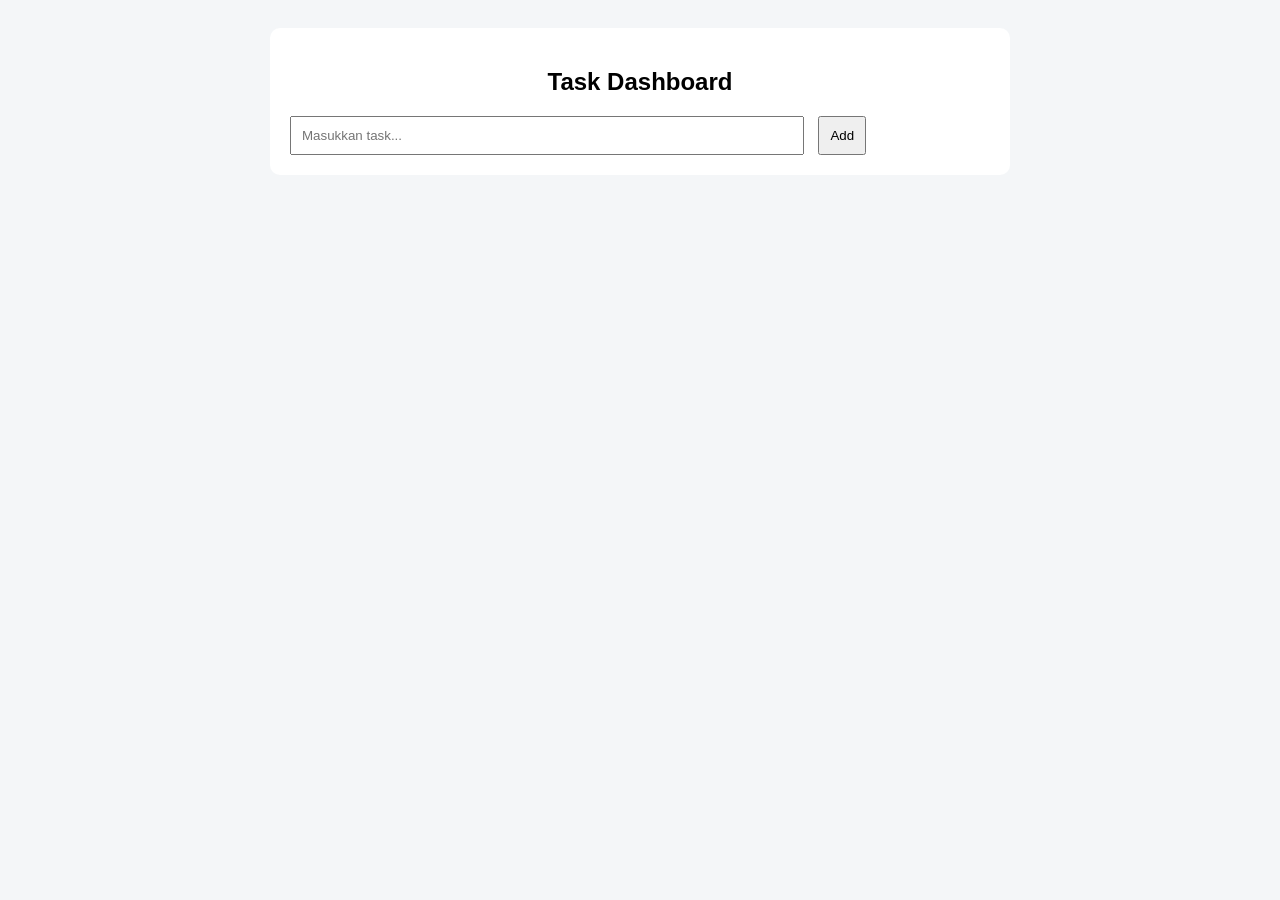
==== dashboard.html @ 7d49c584 "Add initial dashboard layout and task management functionality" ====
<!DOCTYPE html>
<html lang="en">
<head>
  <meta charset="UTF-8">
  <title>Dashboard Task</title>
  <style>
    body {
      font-family: Arial;
      background: #f4f6f8;
      padding: 20px;
    }
    .container {
      max-width: 700px;
      margin: auto;
      background: white;
      padding: 20px;
      border-radius: 10px;
    }
    h2 {
      text-align: center;
    }
    input {
      padding: 10px;
      width: 70%;
      margin-right: 10px;
    }
    button {
      padding: 10px;
      cursor: pointer;
    }
    .task {
      display: flex;
      justify-content: space-between;
      background: #eee;
      padding: 10px;
      margin-top: 10px;
      border-radius: 5px;
    }
    .actions button {
      margin-left: 5px;
    }
  </style>
</head>
<body>

<div class="container">
  <h2>Task Dashboard</h2>

  <!-- Add Task -->
  <div>
    <input type="text" id="taskInput" placeholder="Masukkan task...">
    <button onclick="addTask()">Add</button>
  </div>

  <!-- Task List -->
  <div id="taskList"></div>
</div>

<script>
  let tasks = JSON.parse(localStorage.getItem("tasks")) || [];

  function saveTasks() {
    localStorage.setItem("tasks", JSON.stringify(tasks));
  }

  function renderTasks() {
    const taskList = document.getElementById("taskList");
    taskList.innerHTML = "";

    tasks.forEach((task, index) => {
      taskList.innerHTML += `
        <div class="task">
          <span>${task}</span>
          <div class="actions">
            <button onclick="editTask(${index})">Edit</button>
            <button onclick="deleteTask(${index})">Delete</button>
          </div>
        </div>
      `;
    });
  }

  function addTask() {
    const input = document.getElementById("taskInput");
    const value = input.value.trim();

    if (value === "") {
      alert("Task tidak boleh kosong");
      return;
    }

    tasks.push(value);
    saveTasks();
    renderTasks();

    input.value = "";
  }

  function deleteTask(index) {
    tasks.splice(index, 1);
    saveTasks();
    renderTasks();
  }

  function editTask(index) {
    const newTask = prompt("Edit task:", tasks[index]);

    if (newTask !== null && newTask.trim() !== "") {
      tasks[index] = newTask.trim();
      saveTasks();
      renderTasks();
    }
  }

  // Initial render
  renderTasks();
</script>

</body>
</html>
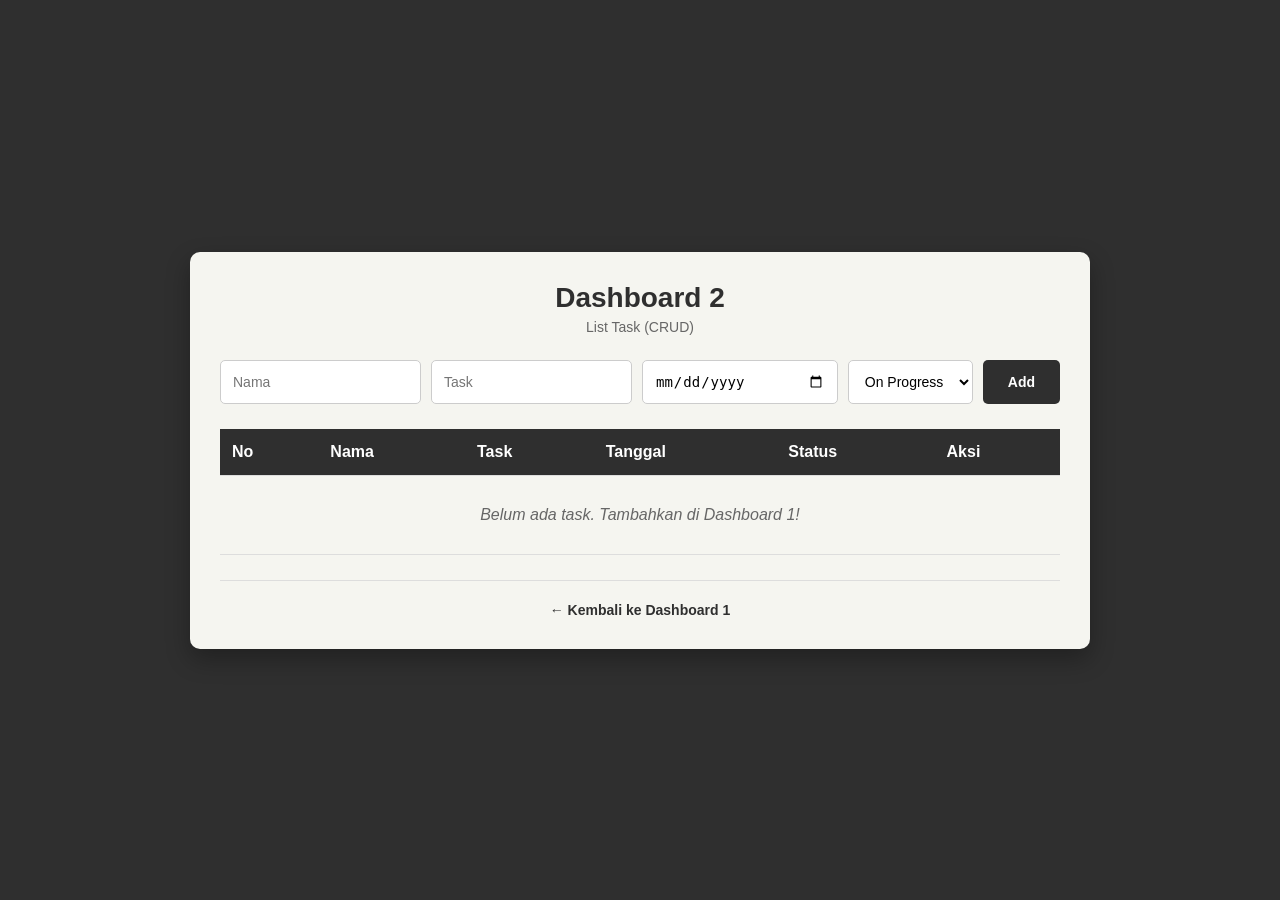
==== commit c15a9fd5: "Enhance dashboard and task input UI: improve layout, add input fields, and implement task management" ====
--- a/dashboard.html
+++ b/dashboard.html
@@ -2,58 +2,224 @@
 <html lang="en">
 <head>
   <meta charset="UTF-8">
-  <title>Dashboard Task</title>
+  <meta name="viewport" content="width=device-width, initial-scale=1.0">
+  <title>Dashboard 2 - List Task</title>
   <style>
+    * {
+      margin: 0;
+      padding: 0;
+      box-sizing: border-box;
+    }
+
     body {
-      font-family: Arial;
-      background: #f4f6f8;
+      min-height: 100vh;
+      display: flex;
+      justify-content: center;
+      align-items: center;
+      background-color: #2f2f2f;
+      font-family: Arial, sans-serif;
       padding: 20px;
     }
+
     .container {
-      max-width: 700px;
-      margin: auto;
+      background-color: #f5f5f0;
+      padding: 30px;
+      border-radius: 10px;
+      width: 100%;
+      max-width: 900px;
+      box-shadow: 0 10px 25px rgba(0,0,0,0.3);
+    }
+
+    h2 {
+      font-size: 28px;
+      text-align: center;
+      margin-bottom: 5px;
+      color: #2f2f2f;
+    }
+
+    .subtitle {
+      font-size: 14px;
+      margin-bottom: 25px;
+      color: #666;
+      text-align: center;
+    }
+
+    .input-group {
+      display: flex;
+      gap: 10px;
+      margin-bottom: 25px;
+    }
+
+    .input-group input {
+      flex: 1;
+      padding: 12px;
+      border: 1px solid #ccc;
+      border-radius: 5px;
+      font-size: 14px;
+    }
+
+    .input-group input:focus {
+      outline: none;
+      border-color: #2f2f2f;
+    }
+
+    .input-group button {
+      padding: 12px 25px;
+      background: #2f2f2f;
+      color: white;
+      border: none;
+      border-radius: 5px;
+      cursor: pointer;
+      font-size: 14px;
+      font-weight: bold;
+      transition: opacity 0.2s;
+    }
+
+    .input-group button:hover {
+      opacity: 0.85;
+    }
+
+    table {
+      width: 100%;
+      border-collapse: collapse;
+    }
+
+    th, td {
+      padding: 14px 12px;
+      text-align: left;
+      border-bottom: 1px solid #ddd;
+    }
+
+    th {
+      background: #2f2f2f;
+      color: white;
+      font-weight: bold;
+    }
+
+    tr:hover {
+      background: #eaeae5;
+    }
+
+    .actions button {
+      padding: 6px 12px;
+      margin-right: 5px;
+      cursor: pointer;
+      border: none;
+      border-radius: 5px;
+      font-size: 12px;
+      font-weight: bold;
+      transition: opacity 0.2s;
+    }
+
+    .actions button:hover {
+      opacity: 0.85;
+    }
+
+    .edit-btn {
+      background: #2f2f2f;
+      color: white;
+    }
+
+    .delete-btn {
+      background: #c0392b;
+      color: white;
+    }
+
+    .link {
+      text-align: center;
+      margin-top: 25px;
+      padding-top: 20px;
+      border-top: 1px solid #ddd;
+    }
+
+    .link a {
+      color: #2f2f2f;
+      text-decoration: none;
+      font-size: 14px;
+      font-weight: bold;
+    }
+
+    .link a:hover {
+      text-decoration: underline;
+    }
+
+    .empty {
+      text-align: center;
+      padding: 30px;
+      color: #666;
+      font-style: italic;
+    }
+
+    .status-select {
+      padding: 12px;
+      border: 1px solid #ccc;
+      border-radius: 5px;
+      font-size: 14px;
       background: white;
-      padding: 20px;
-      border-radius: 10px;
-    }
-    h2 {
-      text-align: center;
-    }
-    input {
-      padding: 10px;
-      width: 70%;
-      margin-right: 10px;
-    }
-    button {
-      padding: 10px;
-      cursor: pointer;
-    }
-    .task {
-      display: flex;
-      justify-content: space-between;
-      background: #eee;
-      padding: 10px;
-      margin-top: 10px;
-      border-radius: 5px;
-    }
-    .actions button {
-      margin-left: 5px;
+    }
+
+    .status-badge {
+      padding: 5px 10px;
+      border-radius: 5px;
+      font-size: 12px;
+      font-weight: bold;
+    }
+
+    .status-done {
+      background: #27ae60;
+      color: white;
+    }
+
+    .status-progress {
+      background: #f39c12;
+      color: white;
+    }
+
+    .status-cancelled {
+      background: #c0392b;
+      color: white;
     }
   </style>
 </head>
 <body>
 
 <div class="container">
-  <h2>Task Dashboard</h2>
-
-  <!-- Add Task -->
-  <div>
-    <input type="text" id="taskInput" placeholder="Masukkan task...">
-    <button onclick="addTask()">Add</button>
+  <h2>Dashboard 2</h2>
+  <p class="subtitle">List Task (CRUD)</p>
+
+  <!-- Add/Edit Task -->
+  <div class="input-group">
+    <input type="hidden" id="editIndex">
+    <input type="text" id="nameInput" placeholder="Nama">
+    <input type="text" id="taskInput" placeholder="Task">
+    <input type="date" id="dateInput">
+    <select id="statusInput" class="status-select">
+      <option value="on-progress">On Progress</option>
+      <option value="done">Done</option>
+      <option value="cancelled">Cancelled</option>
+    </select>
+    <button onclick="saveTask()" id="saveBtn">Add</button>
   </div>
 
-  <!-- Task List -->
-  <div id="taskList"></div>
+  <!-- Task Table -->
+  <table>
+    <thead>
+      <tr>
+        <th>No</th>
+        <th>Nama</th>
+        <th>Task</th>
+        <th>Tanggal</th>
+        <th>Status</th>
+        <th>Aksi</th>
+      </tr>
+    </thead>
+    <tbody id="taskTable">
+    </tbody>
+  </table>
+
+  <div class="link">
+    <a href="index.html">← Kembali ke Dashboard 1</a>
+  </div>
 </div>
 
 <script>
@@ -64,52 +230,84 @@
   }
 
   function renderTasks() {
-    const taskList = document.getElementById("taskList");
-    taskList.innerHTML = "";
+    const taskTable = document.getElementById("taskTable");
+    taskTable.innerHTML = "";
+
+    if (tasks.length === 0) {
+      taskTable.innerHTML = `<tr><td colspan="6" class="empty">Belum ada task. Tambahkan di Dashboard 1!</td></tr>`;
+      return;
+    }
 
     tasks.forEach((task, index) => {
-      taskList.innerHTML += `
-        <div class="task">
-          <span>${task}</span>
-          <div class="actions">
-            <button onclick="editTask(${index})">Edit</button>
-            <button onclick="deleteTask(${index})">Delete</button>
-          </div>
-        </div>
+      const statusClass = task.status === 'done' ? 'status-done' : task.status === 'cancelled' ? 'status-cancelled' : 'status-progress';
+      const statusText = task.status === 'done' ? 'Done' : task.status === 'cancelled' ? 'Cancelled' : 'On Progress';
+      
+      taskTable.innerHTML += `
+        <tr>
+          <td>${index + 1}</td>
+          <td>${task.name}</td>
+          <td>${task.task}</td>
+          <td>${task.date}</td>
+          <td><span class="status-badge ${statusClass}">${statusText}</span></td>
+          <td class="actions">
+            <button class="edit-btn" onclick="editTask(${index})">Edit</button>
+            <button class="delete-btn" onclick="deleteTask(${index})">Delete</button>
+          </td>
+        </tr>
       `;
     });
   }
 
-  function addTask() {
-    const input = document.getElementById("taskInput");
-    const value = input.value.trim();
-
-    if (value === "") {
-      alert("Task tidak boleh kosong");
+  function saveTask() {
+    const editIndex = document.getElementById("editIndex").value;
+    const name = document.getElementById("nameInput").value.trim();
+    const task = document.getElementById("taskInput").value.trim();
+    const date = document.getElementById("dateInput").value;
+    const status = document.getElementById("statusInput").value;
+
+    if (!name || !task || !date) {
+      alert("Mohon isi semua field!");
       return;
     }
 
-    tasks.push(value);
+    if (editIndex !== "") {
+      // Update existing task
+      tasks[editIndex] = { name, task, date, status };
+      document.getElementById("editIndex").value = "";
+      document.getElementById("saveBtn").textContent = "Add";
+    } else {
+      // Add new task
+      tasks.push({ name, task, date, status });
+    }
+
     saveTasks();
     renderTasks();
-
-    input.value = "";
+    clearInputs();
+  }
+
+  function editTask(index) {
+    const task = tasks[index];
+    document.getElementById("editIndex").value = index;
+    document.getElementById("nameInput").value = task.name;
+    document.getElementById("taskInput").value = task.task;
+    document.getElementById("dateInput").value = task.date;
+    document.getElementById("statusInput").value = task.status || "on-progress";
+    document.getElementById("saveBtn").textContent = "Update";
   }
 
   function deleteTask(index) {
-    tasks.splice(index, 1);
-    saveTasks();
-    renderTasks();
-  }
-
-  function editTask(index) {
-    const newTask = prompt("Edit task:", tasks[index]);
-
-    if (newTask !== null && newTask.trim() !== "") {
-      tasks[index] = newTask.trim();
+    if (confirm("Yakin hapus task ini?")) {
+      tasks.splice(index, 1);
       saveTasks();
       renderTasks();
     }
+  }
+
+  function clearInputs() {
+    document.getElementById("nameInput").value = "";
+    document.getElementById("taskInput").value = "";
+    document.getElementById("dateInput").value = "";
+    document.getElementById("statusInput").value = "on-progress";
   }
 
   // Initial render
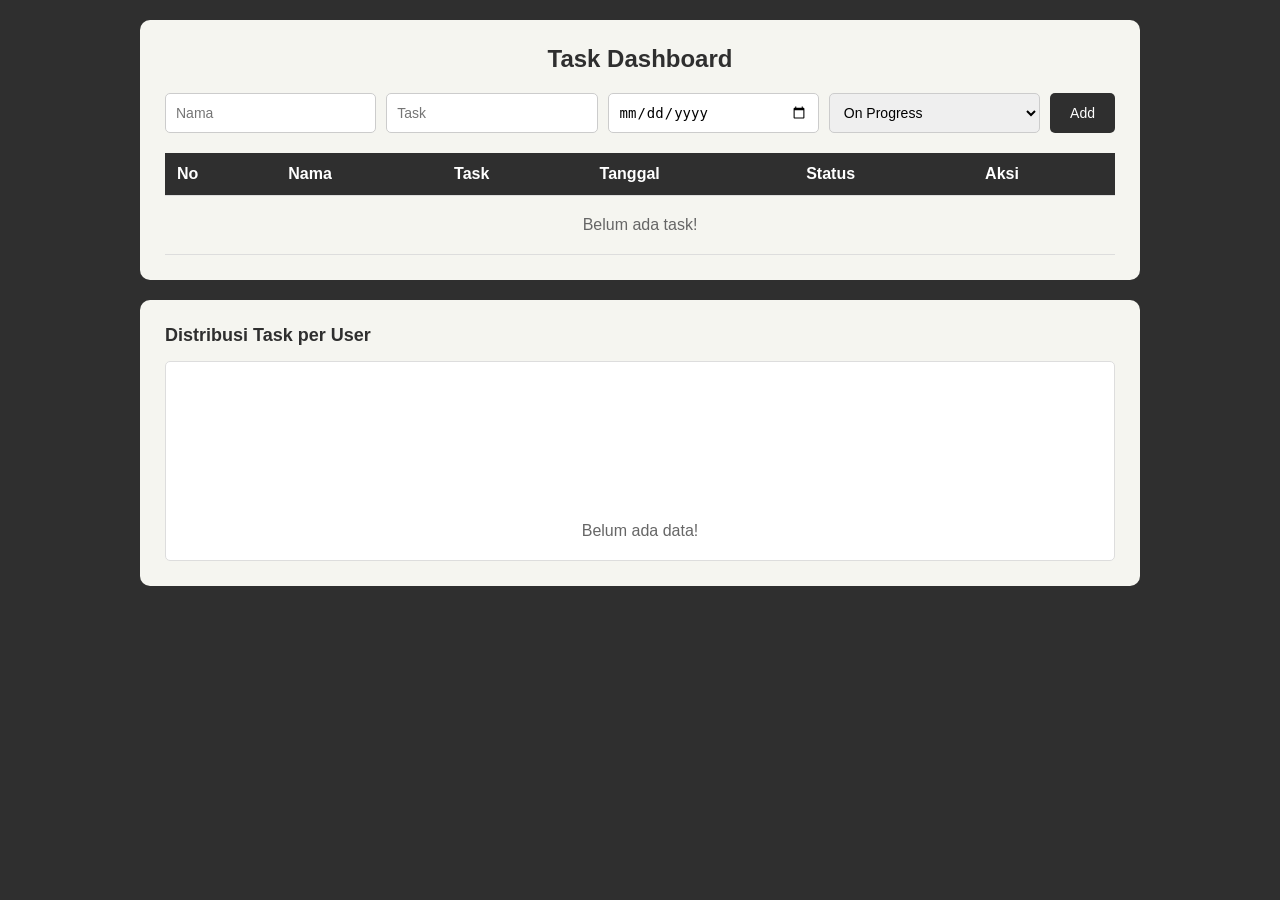
==== commit 76c4e84c: "Simplify dashboard: single page with CRUD and bar chart" ====
--- a/dashboard.html
+++ b/dashboard.html
@@ -3,7 +3,7 @@
 <head>
   <meta charset="UTF-8">
   <meta name="viewport" content="width=device-width, initial-scale=1.0">
-  <title>Dashboard 2 - List Task</title>
+  <title>Task Dashboard</title>
   <style>
     * {
       margin: 0;
@@ -12,71 +12,51 @@
     }
 
     body {
-      min-height: 100vh;
-      display: flex;
-      justify-content: center;
-      align-items: center;
       background-color: #2f2f2f;
       font-family: Arial, sans-serif;
       padding: 20px;
+      min-height: 100vh;
     }
 
     .container {
       background-color: #f5f5f0;
-      padding: 30px;
+      padding: 25px;
       border-radius: 10px;
-      width: 100%;
-      max-width: 900px;
-      box-shadow: 0 10px 25px rgba(0,0,0,0.3);
+      max-width: 1000px;
+      margin: 0 auto 20px auto;
     }
 
     h2 {
-      font-size: 28px;
+      font-size: 24px;
       text-align: center;
-      margin-bottom: 5px;
+      margin-bottom: 20px;
       color: #2f2f2f;
-    }
-
-    .subtitle {
-      font-size: 14px;
-      margin-bottom: 25px;
-      color: #666;
-      text-align: center;
     }
 
     .input-group {
       display: flex;
       gap: 10px;
-      margin-bottom: 25px;
-    }
-
-    .input-group input {
+      margin-bottom: 20px;
+      flex-wrap: wrap;
+    }
+
+    .input-group input, .input-group select {
       flex: 1;
-      padding: 12px;
+      min-width: 150px;
+      padding: 10px;
       border: 1px solid #ccc;
       border-radius: 5px;
       font-size: 14px;
     }
 
-    .input-group input:focus {
-      outline: none;
-      border-color: #2f2f2f;
-    }
-
     .input-group button {
-      padding: 12px 25px;
+      padding: 10px 20px;
       background: #2f2f2f;
       color: white;
       border: none;
       border-radius: 5px;
       cursor: pointer;
       font-size: 14px;
-      font-weight: bold;
-      transition: opacity 0.2s;
-    }
-
-    .input-group button:hover {
-      opacity: 0.85;
     }
 
     table {
@@ -85,7 +65,7 @@
     }
 
     th, td {
-      padding: 14px 12px;
+      padding: 12px;
       text-align: left;
       border-bottom: 1px solid #ddd;
     }
@@ -93,7 +73,6 @@
     th {
       background: #2f2f2f;
       color: white;
-      font-weight: bold;
     }
 
     tr:hover {
@@ -101,18 +80,12 @@
     }
 
     .actions button {
-      padding: 6px 12px;
+      padding: 5px 10px;
       margin-right: 5px;
       cursor: pointer;
       border: none;
-      border-radius: 5px;
+      border-radius: 3px;
       font-size: 12px;
-      font-weight: bold;
-      transition: opacity 0.2s;
-    }
-
-    .actions button:hover {
-      opacity: 0.85;
     }
 
     .edit-btn {
@@ -125,75 +98,83 @@
       color: white;
     }
 
-    .link {
-      text-align: center;
-      margin-top: 25px;
-      padding-top: 20px;
-      border-top: 1px solid #ddd;
-    }
-
-    .link a {
+    .status-badge {
+      padding: 4px 8px;
+      border-radius: 4px;
+      font-size: 11px;
+      font-weight: bold;
+    }
+
+    .status-done { background: #27ae60; color: white; }
+    .status-progress { background: #f39c12; color: white; }
+    .status-cancelled { background: #c0392b; color: white; }
+
+    /* Chart Section */
+    .chart-container {
+      background-color: #f5f5f0;
+      padding: 25px;
+      border-radius: 10px;
+      max-width: 1000px;
+      margin: 0 auto;
+    }
+
+    .chart-container h3 {
+      font-size: 18px;
+      margin-bottom: 15px;
       color: #2f2f2f;
-      text-decoration: none;
-      font-size: 14px;
-      font-weight: bold;
-    }
-
-    .link a:hover {
-      text-decoration: underline;
-    }
-
-    .empty {
-      text-align: center;
-      padding: 30px;
-      color: #666;
-      font-style: italic;
-    }
-
-    .status-select {
-      padding: 12px;
-      border: 1px solid #ccc;
+    }
+
+    .chart {
+      display: flex;
+      align-items: flex-end;
+      justify-content: space-around;
+      height: 200px;
+      padding: 20px 10px;
+      background: white;
       border-radius: 5px;
-      font-size: 14px;
-      background: white;
-    }
-
-    .status-badge {
-      padding: 5px 10px;
-      border-radius: 5px;
+      border: 1px solid #ddd;
+    }
+
+    .bar-group {
+      display: flex;
+      flex-direction: column;
+      align-items: center;
+      flex: 1;
+    }
+
+    .bar {
+      width: 40px;
+      background: #2f2f2f;
+      border-radius: 4px 4px 0 0;
+      transition: height 0.3s;
+    }
+
+    .bar-label {
+      margin-top: 8px;
+      font-size: 12px;
+      color: #333;
+    }
+
+    .bar-value {
       font-size: 12px;
       font-weight: bold;
-    }
-
-    .status-done {
-      background: #27ae60;
-      color: white;
-    }
-
-    .status-progress {
-      background: #f39c12;
-      color: white;
-    }
-
-    .status-cancelled {
-      background: #c0392b;
-      color: white;
+      margin-bottom: 5px;
+      color: #333;
     }
   </style>
 </head>
 <body>
 
 <div class="container">
-  <h2>Dashboard 2</h2>
-  <p class="subtitle">List Task (CRUD)</p>
-
-  <!-- Add/Edit Task -->
+  <h2>Task Dashboard</h2>
+
+  <!-- Input Form -->
   <div class="input-group">
     <input type="hidden" id="editIndex">
     <input type="text" id="nameInput" placeholder="Nama">
     <input type="text" id="taskInput" placeholder="Task">
     <input type="date" id="dateInput">
-    <select id="statusInput" class="status-select">
+    <select id="statusInput">
       <option value="on-progress">On Progress</option>
       <option value="done">Done</option>
       <option value="cancelled">Cancelled</option>
@@ -213,13 +194,14 @@
         <th>Aksi</th>
       </tr>
     </thead>
-    <tbody id="taskTable">
-    </tbody>
+    <tbody id="taskTable"></tbody>
   </table>
-
-  <div class="link">
-    <a href="index.html">← Kembali ke Dashboard 1</a>
-  </div>
+</div>
+
+<!-- Bar Chart -->
+<div class="chart-container">
+  <h3>Distribusi Task per User</h3>
+  <div class="chart" id="chart"></div>
 </div>
 
 <script>
@@ -234,7 +216,7 @@
     taskTable.innerHTML = "";
 
     if (tasks.length === 0) {
-      taskTable.innerHTML = `<tr><td colspan="6" class="empty">Belum ada task. Tambahkan di Dashboard 1!</td></tr>`;
+      taskTable.innerHTML = `<tr><td colspan="6" style="text-align:center;padding:20px;color:#666;">Belum ada task!</td></tr>`;
       return;
     }
 
@@ -249,7 +231,7 @@
           <td>${task.task}</td>
           <td>${task.date}</td>
           <td><span class="status-badge ${statusClass}">${statusText}</span></td>
-          <td class="actions">
+          <td>
             <button class="edit-btn" onclick="editTask(${index})">Edit</button>
             <button class="delete-btn" onclick="deleteTask(${index})">Delete</button>
           </td>
@@ -258,6 +240,38 @@
     });
   }
 
+  function renderChart() {
+    const chart = document.getElementById("chart");
+    chart.innerHTML = "";
+
+    // Count tasks per user
+    const userCounts = {};
+    tasks.forEach(task => {
+      userCounts[task.name] = (userCounts[task.name] || 0) + 1;
+    });
+
+    const users = Object.keys(userCounts);
+    const maxCount = Math.max(...Object.values(userCounts), 1);
+
+    if (users.length === 0) {
+      chart.innerHTML = "<p style='text-align:center;color:#666;width:100%;'>Belum ada data!</p>";
+      return;
+    }
+
+    users.forEach(user => {
+      const count = userCounts[user];
+      const height = (count / maxCount) * 150;
+      
+      chart.innerHTML += `
+        <div class="bar-group">
+          <div class="bar-value">${count}</div>
+          <div class="bar" style="height: ${height}px;"></div>
+          <div class="bar-label">${user}</div>
+        </div>
+      `;
+    });
+  }
+
   function saveTask() {
     const editIndex = document.getElementById("editIndex").value;
     const name = document.getElementById("nameInput").value.trim();
@@ -271,17 +285,16 @@
     }
 
     if (editIndex !== "") {
-      // Update existing task
       tasks[editIndex] = { name, task, date, status };
       document.getElementById("editIndex").value = "";
       document.getElementById("saveBtn").textContent = "Add";
     } else {
-      // Add new task
       tasks.push({ name, task, date, status });
     }
 
     saveTasks();
     renderTasks();
+    renderChart();
     clearInputs();
   }
 
@@ -300,6 +313,7 @@
       tasks.splice(index, 1);
       saveTasks();
       renderTasks();
+      renderChart();
     }
   }
 
@@ -312,6 +326,7 @@
 
   // Initial render
   renderTasks();
+  renderChart();
 </script>
 
 </body>
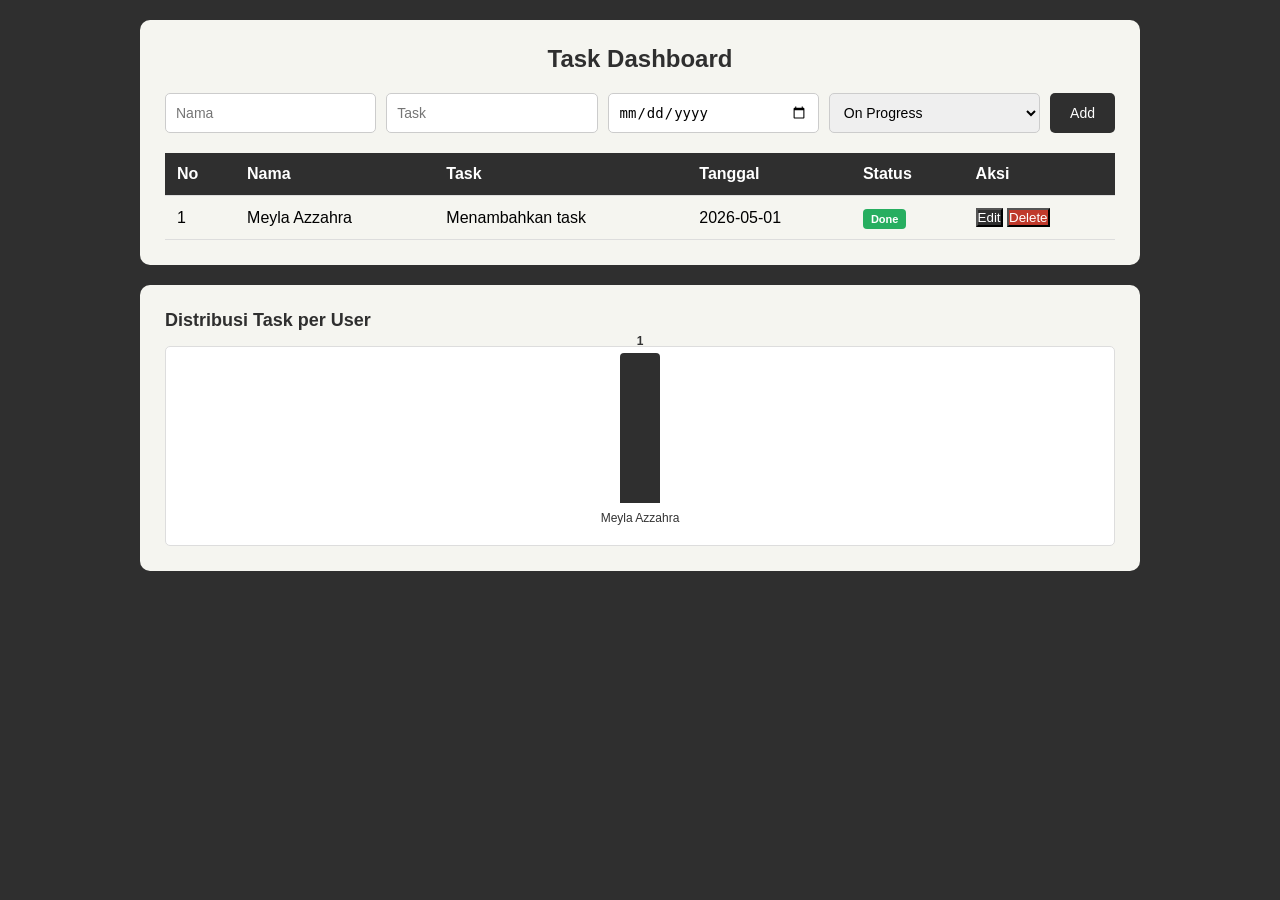
==== commit 16ff7c4b: "menambahkan task meyla.html" ====
--- a/dashboard.html
+++ b/dashboard.html
@@ -206,7 +206,17 @@
 
 <script>
   let tasks = JSON.parse(localStorage.getItem("tasks")) || [];
-
+  if (tasks.length === 0) {
+    tasks = [
+        {
+            name: "Meyla Azzahra",
+            task: "Menambahkan task",
+            date: "2026-05-01",
+            status: "done"
+        }
+    ];
+    localStorage.setItem("tasks", JSON.stringify(tasks));
+}
   function saveTasks() {
     localStorage.setItem("tasks", JSON.stringify(tasks));
   }
@@ -330,4 +340,4 @@
 </script>
 
 </body>
-</html>+</html>
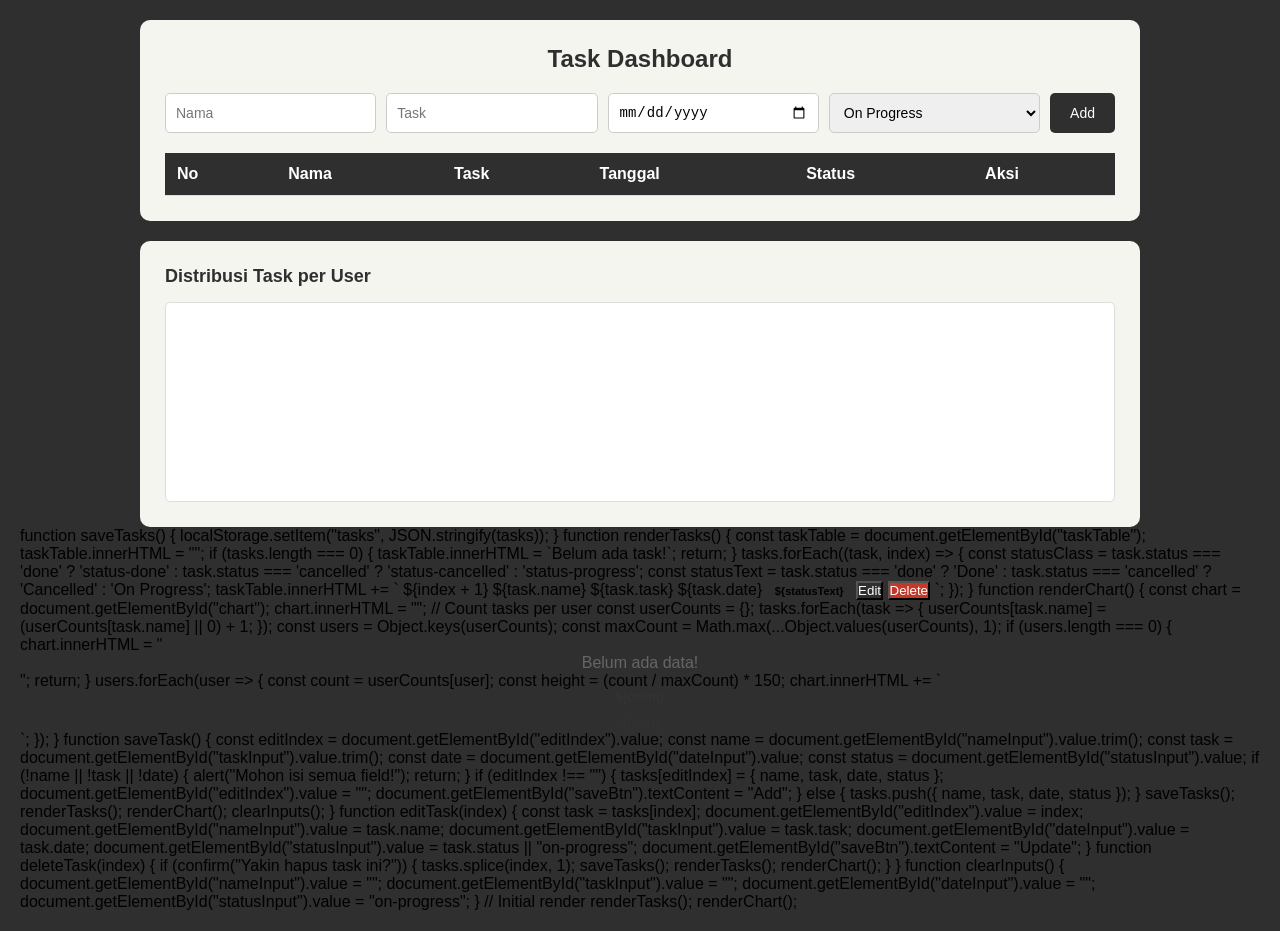
==== commit 8560fbc1: "Update dashboard.html" ====
--- a/dashboard.html
+++ b/dashboard.html
@@ -3,7 +3,7 @@
 <head>
   <meta charset="UTF-8">
   <meta name="viewport" content="width=device-width, initial-scale=1.0">
-  <title>Task Dashboard</title>
+  <title>Task List</title>
   <style>
     * {
       margin: 0;
@@ -203,20 +203,6 @@
   <h3>Distribusi Task per User</h3>
   <div class="chart" id="chart"></div>
 </div>
-
-<script>
-  let tasks = JSON.parse(localStorage.getItem("tasks")) || [];
-  if (tasks.length === 0) {
-    tasks = [
-        {
-            name: "Meyla Azzahra",
-            task: "Menambahkan task",
-            date: "2026-05-01",
-            status: "done"
-        }
-    ];
-    localStorage.setItem("tasks", JSON.stringify(tasks));
-}
   function saveTasks() {
     localStorage.setItem("tasks", JSON.stringify(tasks));
   }
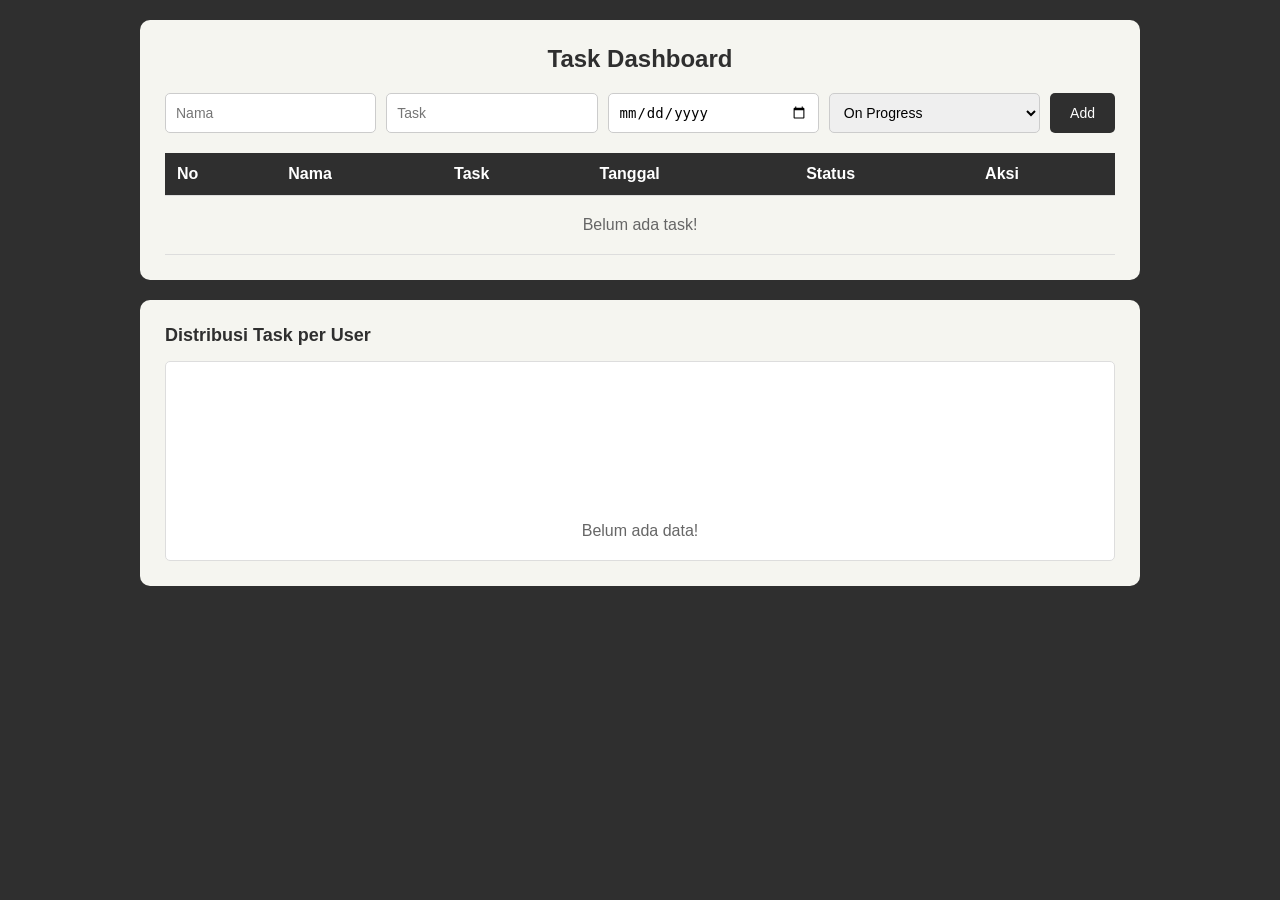
==== commit a9c50c12: "Update dashboard.html" ====
--- a/dashboard.html
+++ b/dashboard.html
@@ -203,9 +203,10 @@
   <h3>Distribusi Task per User</h3>
   <div class="chart" id="chart"></div>
 </div>
-  function saveTasks() {
-    localStorage.setItem("tasks", JSON.stringify(tasks));
-  }
+
+<script>
+  // In-memory task storage (no localStorage needed)
+  let tasks = [];
 
   function renderTasks() {
     const taskTable = document.getElementById("taskTable");
@@ -219,7 +220,7 @@
     tasks.forEach((task, index) => {
       const statusClass = task.status === 'done' ? 'status-done' : task.status === 'cancelled' ? 'status-cancelled' : 'status-progress';
       const statusText = task.status === 'done' ? 'Done' : task.status === 'cancelled' ? 'Cancelled' : 'On Progress';
-      
+
       taskTable.innerHTML += `
         <tr>
           <td>${index + 1}</td>
@@ -240,7 +241,6 @@
     const chart = document.getElementById("chart");
     chart.innerHTML = "";
 
-    // Count tasks per user
     const userCounts = {};
     tasks.forEach(task => {
       userCounts[task.name] = (userCounts[task.name] || 0) + 1;
@@ -257,7 +257,7 @@
     users.forEach(user => {
       const count = userCounts[user];
       const height = (count / maxCount) * 150;
-      
+
       chart.innerHTML += `
         <div class="bar-group">
           <div class="bar-value">${count}</div>
@@ -288,7 +288,6 @@
       tasks.push({ name, task, date, status });
     }
 
-    saveTasks();
     renderTasks();
     renderChart();
     clearInputs();
@@ -307,7 +306,6 @@
   function deleteTask(index) {
     if (confirm("Yakin hapus task ini?")) {
       tasks.splice(index, 1);
-      saveTasks();
       renderTasks();
       renderChart();
     }
